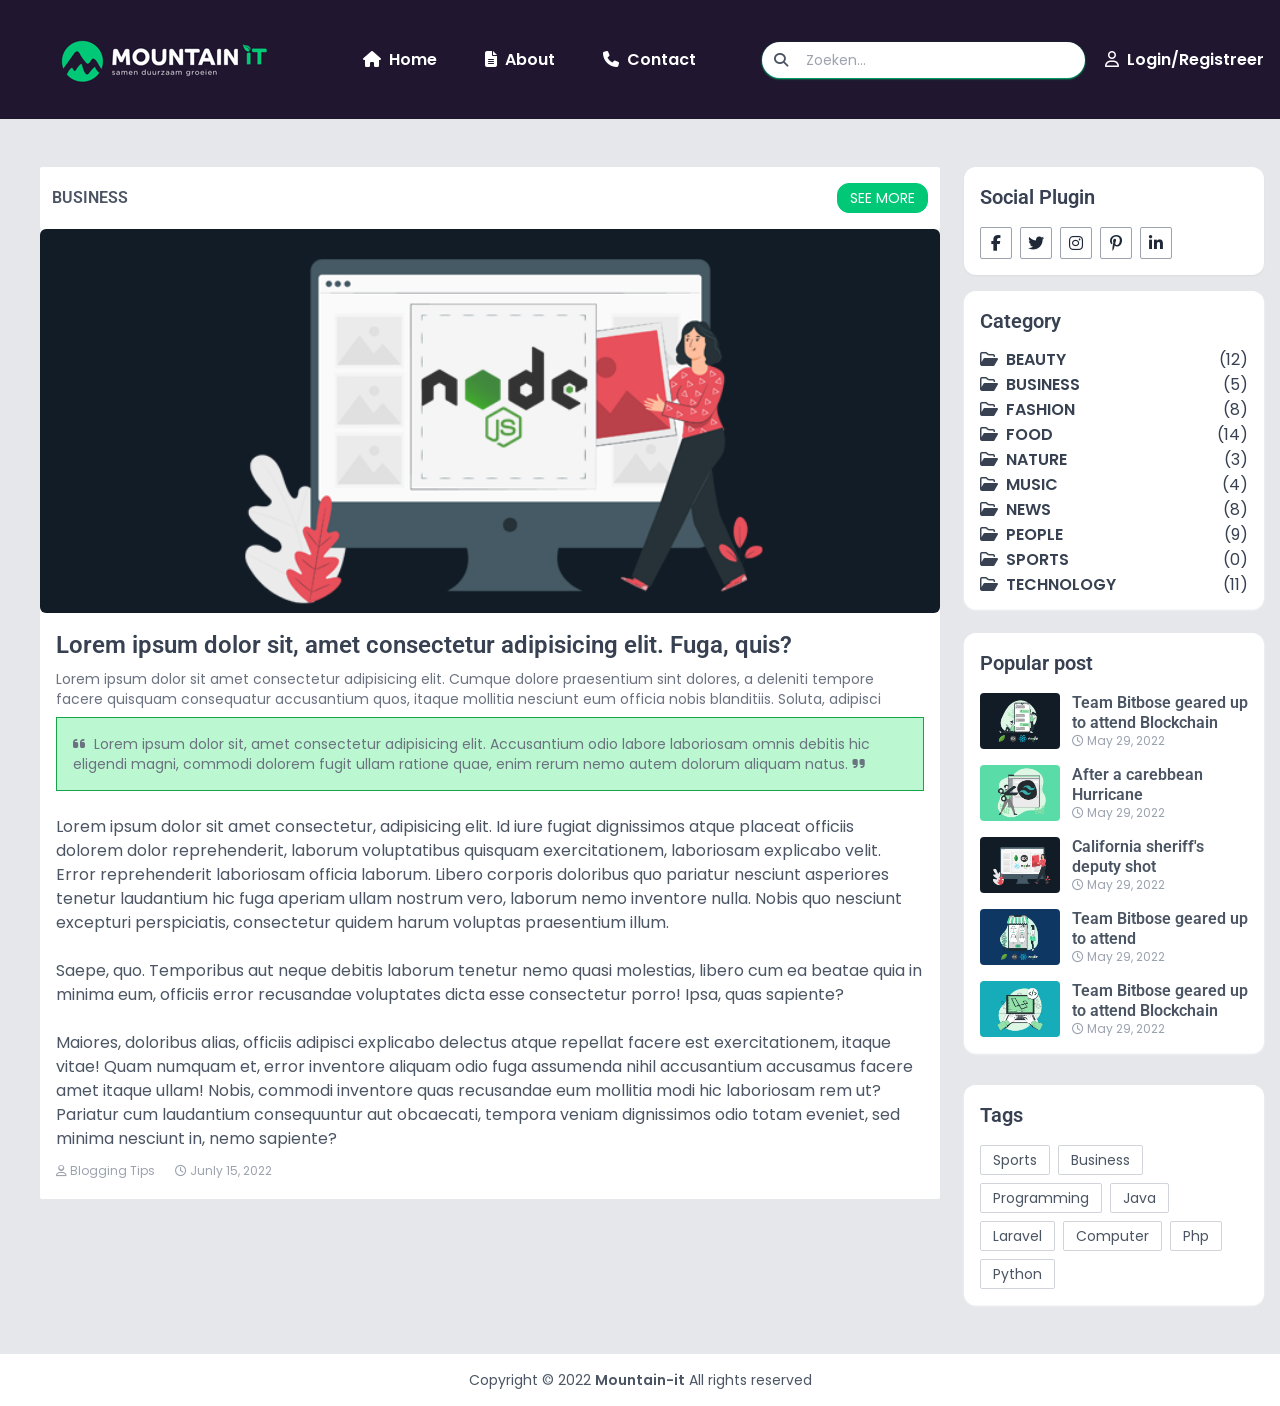
==== view.html @ 0723b2e2 "58.Design a Blog Details Page" ====
<!DOCTYPE html>
<html lang="en">
<head>
    <meta charset="UTF-8">
    <meta http-equiv="X-UA-Compatible" content="IE=edge">
    <meta name="viewport" content="width=device-width, initial-scale=1.0">
    <title>Tailwind Project </title>
    <link rel="stylesheet" href="./output/tailwind.css" />

    <link rel="stylesheet" href="https://cdnjs.cloudflare.com/ajax/libs/font-awesome/6.2.0/css/all.min.css" integrity="sha512-xh6O/CkQoPOWDdYTDqeRdPCVd1SpvCA9XXcUnZS2FmJNp1coAFzvtCN9BmamE+4aHK8yyUHUSCcJHgXloTyT2A==" crossorigin="anonymous" referrerpolicy="no-referrer" />

    <link rel="preconnect" href="https://fonts.googleapis.com">
    <link rel="preconnect" href="https://fonts.gstatic.com" crossorigin>
    <link href="https://fonts.googleapis.com/css2?family=Poppins:wght@400;600;700;900&family=Roboto:wght@400;700;900&display=swap" rel="stylesheet">

</head>
<body class="font-poppins text-gray-600 ">

    <!--start-----------Header nav bar ----------------- -->
    <nav class="bg-mountainBlack shadow-2xl shadow-slate-300">
        <div class="container mx-auto px-4 py-1 flex items-center">
            <a href="#">
                <img src="/images/dark-logo.png" alt="light-logo">
            </a>
            
            <div class="ml-12 flex">
                <a href="#" class="flex items-center font-semibold text-white text-md  hover:text-mountainGreen transition">
                    <span class="mr-2">
                        <i class="fas fa-home"></i>
                    </span>
                    Home
                </a>
            </div>

            <div class="ml-12 flex">
                <a href="#" class="flex items-center font-semibold text-white text-md  hover:text-mountainGreen transition">
                    <span class="mr-2">
                        <i class="fas fa-file-alt "></i>
                    </span>
                    About
                </a>
            </div>

            <div class="ml-12 mr-12 flex">
                <a href="#" class="flex items-center font-semibold text-white text-md  hover:text-mountainGreen transition">
                    <span class="mr-2">
                        <i class="fas fa-phone"></i>
                    </span>
                    Contact
                </a>
            </div>
        

            <div class="relative ml-auto ">
                <span class="absolute left-3 top-2 text-sm text-gray-600 ">
                    <i class="fas fa-search"></i>
                </span>
                <input type="text" placeholder="Zoeken..." class="block w-full rounded-3xl pl-11 pr-2 py-2 focus:outline-none bg-gray-20 text-sm text-gray-600 shadow-sm  shadow-mountainGreen"/>
            </div>


            <div class="ml-5">

                <a href="#" class="flex item-center font-semibold text-md text-white hover:text-mountainGreen transition ">

                    <span class="mr-2 ">
                        <i class="far fa-user">

                        </i>
                    </span>
                    Login/Registreer
                </a>
            </div>


        </div>
    </nav>
    <!--end-----------Header nav bar ----------------- -->

<div class="py-12 bg-gray-200">
    <div class="container mx-auto px-4 flex ">
        

        <div class="xl:w-9/12 lg:w-9/12 w-full xl:ml-6 lg:mr-6">

            <div class="flex bg-white px-3 py-4 justify-between items-center rounded-sm">
                <h5 class=" text-base uppercase font-semibold font-roboto">Business</h5>

                <a href="#" class="text-white py-1 px-3 rounded-xl uppercase text-sm bg-mountainGreen border border-mountainGreen hover:text-mountainGreen hover:bg-transparent transition">
                    See more 
                </a>
            </div>

              <!-- -------------------start main blog post----------------- -->
        <div class="rounded-sm overflow-hidden bg-white shadwo-sm">
            <a href="#" class="block rounded-md overflow-hidden ">
                <img src="./images/pic7.png" class="w-full h-96 object-cover transform hover:scale-110 transition duration-500">
            </a>


            <div class="p-4 pb-5 ">
                <a href="#">
                    <h2 class="block text-2xl font-semibold text-gray-700 hover:text-mountainGreen transition font-roboto">
                        Lorem ipsum dolor sit, amet consectetur adipisicing elit. Fuga, quis?
                    </h2>
                </a>

                <p class="text-gray-500 text-sm mt-2">
                    Lorem ipsum dolor sit amet consectetur adipisicing elit. Cumque dolore praesentium sint dolores, a deleniti tempore facere quisquam consequatur accusantium quos, itaque mollitia nesciunt eum officia nobis blanditiis. Soluta, adipisci 
                    <br>
                    <p class="text-gray-500 text-sm bg-green-200 border border-green-600 mt-2 p-4">
                        <span class="mr-1">
                            <i class="fas fa-quote-left"></i>
                        </span>
                        Lorem ipsum dolor sit, amet consectetur adipisicing elit. Accusantium odio labore laboriosam omnis debitis hic eligendi magni, commodi dolorem fugit ullam ratione quae, enim rerum nemo autem dolorum aliquam natus.
                        <span class="mr-1">
                            <i class="fas fa-quote-right"></i>
                        </span>
                    </p>

                    <br>
                    Lorem ipsum dolor sit amet consectetur, adipisicing elit. Id iure fugiat dignissimos atque placeat officiis dolorem dolor reprehenderit, laborum voluptatibus quisquam exercitationem, laboriosam explicabo velit. Error reprehenderit laboriosam officia laborum.
                    Libero corporis doloribus quo pariatur nesciunt asperiores tenetur laudantium hic fuga aperiam ullam nostrum vero, laborum nemo inventore nulla. Nobis quo nesciunt excepturi perspiciatis, consectetur quidem harum voluptas praesentium illum.
                    <br><br>
                    Saepe, quo. Temporibus aut neque debitis laborum tenetur nemo quasi molestias, libero cum ea beatae quia in minima eum, officiis error recusandae voluptates dicta esse consectetur porro! Ipsa, quas sapiente?
                    <br><br>

                    Maiores, doloribus alias, officiis adipisci explicabo delectus atque repellat facere est exercitationem, itaque vitae! Quam numquam et, error inventore aliquam odio fuga assumenda nihil accusantium accusamus facere amet itaque ullam!
                    Nobis, commodi inventore quas recusandae eum mollitia modi hic laboriosam rem ut? Pariatur cum laudantium consequuntur aut obcaecati, tempora veniam dignissimos odio totam eveniet, sed minima nesciunt in, nemo sapiente?
                </p>

                <div class="mt-3 flex space-x-4">

                    <div class="flex text-gray-400 text-sm items-center">
                        <span class="mr-1 text-xs">
                            <i class="far fa-user"></i>
                            Blogging Tips
                        </span>

                    </div>


                    <div class="flex text-gray-400 text-sm items-center">
                        <span class="mr-1 text-xs">
                            <i class="far fa-clock"></i>
                            Junly 15, 2022
                        </span>

                    </div>
                </div>

            </div>

        </div>
        <!-- -------------------end main blog post----------------- -->
<!-- -------------------start all post----------------- -->

<!-- -------------------end all post----------------- -->
        </div>

        
        <div class="lg:w-3/12 w-full mt-8 lg:mt-0">
                <!--start social Plugin ----------------- -->

            <div class="w-full bg-white shadow-sm rounded-xl p-4">
                <h3 class="text-xl font-semibold text-gray-700 font-roboto">
                    Social Plugin
                </h3>
                <div class="flex gap-2 mt-4">
                    <a href="#" class=" w-8 h-8 rounded-sm flex items-center justify-center border border-gray-400 text-base text-gray-800">

                        <i class="fab fa-facebook-f">

                        </i>
                    </a>
                    <a href="#" class=" w-8 h-8 rounded-sm flex items-center justify-center border border-gray-400 text-base text-gray-800">

                        <i class="fab fa-twitter">

                        </i>
                    </a>
                    <a href="#" class=" w-8 h-8 rounded-sm flex items-center justify-center border border-gray-400 text-base text-gray-800">

                        <i class="fab fa-instagram">

                        </i>
                    </a>
                    <a href="#" class=" w-8 h-8 rounded-sm flex items-center justify-center border border-gray-400 text-base text-gray-800">

                        <i class="fab fa-pinterest-p">

                        </i>
                    </a>
                    <a href="#" class=" w-8 h-8 rounded-sm flex items-center justify-center border border-gray-400 text-base text-gray-800">

                        <i class="fab fa-linkedin-in">

                        </i>
                    </a>

                </div>

            </div>
    <!-------------end social Plugin ----------------- -->
    


    <div class="bg-white shadow-sm shadow-white rounded-xl p-4 mt-4 ">
        <h3 class="text-xl font-semibold text-gray-700 font-roboto">
            Category
        </h3>

        <!-- Start category sidebar -->
        <div class="text-gray-700 space-y-2 mt-4">
            <a href="#" class="flex items-center font-semibold leading-4 hover:text-mountainGreen transition uppercase ">
                <span class="mr-2">
                    <i class="far fa-folder-open"></i>
                </span>
                <span>Beauty</span>
                <span class="font-normal ml-auto">(12)</span>
            </a>

            <a href="#" class="flex items-center font-semibold leading-4 hover:text-mountainGreen transition uppercase ">
                <span class="mr-2">
                    <i class="far fa-folder-open"></i>
                </span>
                <span>Business</span>
                <span class="font-normal ml-auto">(5)</span>
            </a>

            <a href="#" class="flex items-center font-semibold leading-4 hover:text-mountainGreen transition uppercase ">
                <span class="mr-2">
                    <i class="far fa-folder-open"></i>
                </span>
                <span>Fashion</span>
                <span class="font-normal ml-auto">(8)</span>
            </a>

            <a href="#" class="flex items-center font-semibold leading-4 hover:text-mountainGreen transition uppercase ">
                <span class="mr-2">
                    <i class="far fa-folder-open"></i>
                </span>
                <span>Food</span>
                <span class="font-normal ml-auto">(14)</span>
            </a>

            <a href="#" class="flex items-center font-semibold leading-4 hover:text-mountainGreen transition uppercase ">
                <span class="mr-2">
                    <i class="far fa-folder-open"></i>
                </span>
                <span>Nature</span>
                <span class="font-normal ml-auto">(3)</span>
            </a>

            <a href="#" class="flex items-center font-semibold leading-4 hover:text-mountainGreen transition uppercase ">
                <span class="mr-2">
                    <i class="far fa-folder-open"></i>
                </span>
                <span>Music</span>
                <span class="font-normal ml-auto">(4)</span>
            </a>

            <a href="#" class="flex items-center font-semibold leading-4 hover:text-mountainGreen transition uppercase ">
                <span class="mr-2">
                    <i class="far fa-folder-open"></i>
                </span>
                <span>News</span>
                <span class="font-normal ml-auto">(8)</span>
            </a>

            <a href="#" class="flex items-center font-semibold leading-4 hover:text-mountainGreen transition uppercase ">
                <span class="mr-2">
                    <i class="far fa-folder-open"></i>
                </span>
                <span>People</span>
                <span class="font-normal ml-auto">(9)</span>
            </a>

            <a href="#" class="flex items-center font-semibold leading-4 hover:text-mountainGreen transition uppercase ">
                <span class="mr-2">
                    <i class="far fa-folder-open"></i>
                </span>
                <span>Sports</span>
                <span class="font-normal ml-auto">(0)</span>
            </a>
            
            <a href="#" class="flex items-center font-semibold leading-4 hover:text-mountainGreen transition uppercase ">
                <span class="mr-2">
                    <i class="far fa-folder-open"></i>
                </span>
                <span>Technology</span>
                <span class="font-normal ml-auto">(11)</span>
            </a>

        </div>
       <!-- End category sidebar -->

    </div>


     <!-------------start popular post ----------------- -->

<div class="bg-white shadow-sm shadow-white rounded-xl p-4 mt-6 ">
        <h3 class="text-xl font-semibold text-gray-700 font-roboto">
            Popular post
        </h3>

        <div class="mt-4">
            <a href="#" class="flex group mt-4 ">
                <div class="flex-shrink-0">
                    <img src="./images/pic1.png" class="h-14 w-20 rounded object-cover hover:brightness-200">
                </div>
                <div class="flex-grow pl-3 ">
                    <h5 class="text-md leading-5 block font-roboto font-semibold transition group-hover:text-mountainGreen">
                        Team Bitbose geared up to attend Blockchain
                    </h5>
                    <div class="flex text-gray-400 text-sm items-center">

                        <span class="mr-1 text-xs">
                            <i class="far fa-clock"></i>
                            May 29, 2022

                        </span>
                    </div>

                </div>
            </a>

            <a href="#" class="flex group mt-4 ">
                <div class="flex-shrink-0">
                    <img src="./images/pic2.png" class="h-14 w-20 rounded object-cover hover:brightness-200">
                </div>
                <div class="flex-grow pl-3 ">
                    <h5 class="text-md leading-5 block font-roboto font-semibold transition group-hover:text-mountainGreen">
                        After a carebbean Hurricane
                    </h5>
                    <div class="flex text-gray-400 text-sm items-center">

                        <span class="mr-1 text-xs">
                            <i class="far fa-clock"></i>
                            May 29, 2022

                        </span>
                    </div>

                </div>
            </a>

            <a href="#" class="flex group mt-4 ">
                <div class="flex-shrink-0">
                    <img src="./images/pic3.png" class="h-14 w-20 rounded object-cover hover:brightness-200">
                </div>
                <div class="flex-grow pl-3 ">
                    <h5 class="text-md leading-5 block font-roboto font-semibold transition group-hover:text-mountainGreen">
                        California sheriff's deputy shot
                    </h5>
                    <div class="flex text-gray-400 text-sm items-center">

                        <span class="mr-1 text-xs">
                            <i class="far fa-clock"></i>
                            May 29, 2022

                        </span>
                    </div>

                </div>
            </a>

            <a href="#" class="flex group mt-4 ">
                <div class="flex-shrink-0">
                    <img src="./images/pic4.png" class="h-14 w-20 rounded object-cover hover:brightness-200">
                </div>
                <div class="flex-grow pl-3 ">
                    <h5 class="text-md leading-5 block font-roboto font-semibold transition group-hover:text-mountainGreen">
                        Team Bitbose geared up to attend
                    </h5>
                    <div class="flex text-gray-400 text-sm items-center">

                        <span class="mr-1 text-xs">
                            <i class="far fa-clock"></i>
                            May 29, 2022

                        </span>
                    </div>

                </div>
            </a>

            <a href="#" class="flex group mt-4 ">
                <div class="flex-shrink-0">
                    <img src="./images/pic5.png" class="h-14 w-20 rounded object-cover hover:brightness-200">
                </div>
                <div class="flex-grow pl-3 ">
                    <h5 class="text-md leading-5 block font-roboto font-semibold transition group-hover:text-mountainGreen">
                        Team Bitbose geared up to attend Blockchain
                    </h5>
                    <div class="flex text-gray-400 text-sm items-center">

                        <span class="mr-1 text-xs">
                            <i class="far fa-clock"></i>
                            May 29, 2022

                        </span>
                    </div>

                </div>
            </a>
        </div>



    </div>

      <!-----------end popular post ----------------- -->

      <!-----------start Tags ----------------- -->

      <div class="w-full bg-white shadow-sm rounded-xl p4 mt-8">
        <div class="bg-white shadow-sm shadow-white rounded-xl p-4 mt-6 ">
            <h3 class="text-xl font-semibold text-gray-700 font-roboto">
                Tags
            </h3>
    
            <div class="flex item-center flex-wrap gap-2 mt-4">
                <a href="#" class="px-3 py-1 text-sm border border-gray-300 rounded-sm transition hover:bg-mountainGreen hover:text-white  ">
                    Sports
                </a>
                <a href="#" class="px-3 py-1 text-sm border border-gray-300 rounded-sm transition hover:bg-mountainGreen hover:text-white  ">
                    Business
                </a>
                <a href="#" class="px-3 py-1 text-sm border border-gray-300 rounded-sm transition hover:bg-mountainGreen hover:text-white  ">
                    Programming
                </a>
                <a href="#" class="px-3 py-1 text-sm border border-gray-300 rounded-sm transition hover:bg-mountainGreen hover:text-white  ">
                    Java
                </a>
                <a href="#" class="px-3 py-1 text-sm border border-gray-300 rounded-sm transition hover:bg-mountainGreen hover:text-white  ">
                    Laravel
                </a>
                <a href="#" class="px-3 py-1 text-sm border border-gray-300 rounded-sm transition hover:bg-mountainGreen hover:text-white  ">
                    Computer
                </a>
                <a href="#" class="px-3 py-1 text-sm border border-gray-300 rounded-sm transition hover:bg-mountainGreen hover:text-white  ">
                    Php
                </a>
                <a href="#" class="px-3 py-1 text-sm border border-gray-300 rounded-sm transition hover:bg-mountainGreen hover:text-white  ">
                    Python
                </a>

            </div>
            
    
    
    
        </div>
      </div>
      <!-----------end Tags----------------- -->

        </div>
    </div>
</div>


<footer class="border-t py-4">
    <p class="text-sm text-center"> Copyright © 2022 
        <span class="font-semibold">Mountain-it</span>
       All rights reserved
    </p>

</footer>




</body>
</html>
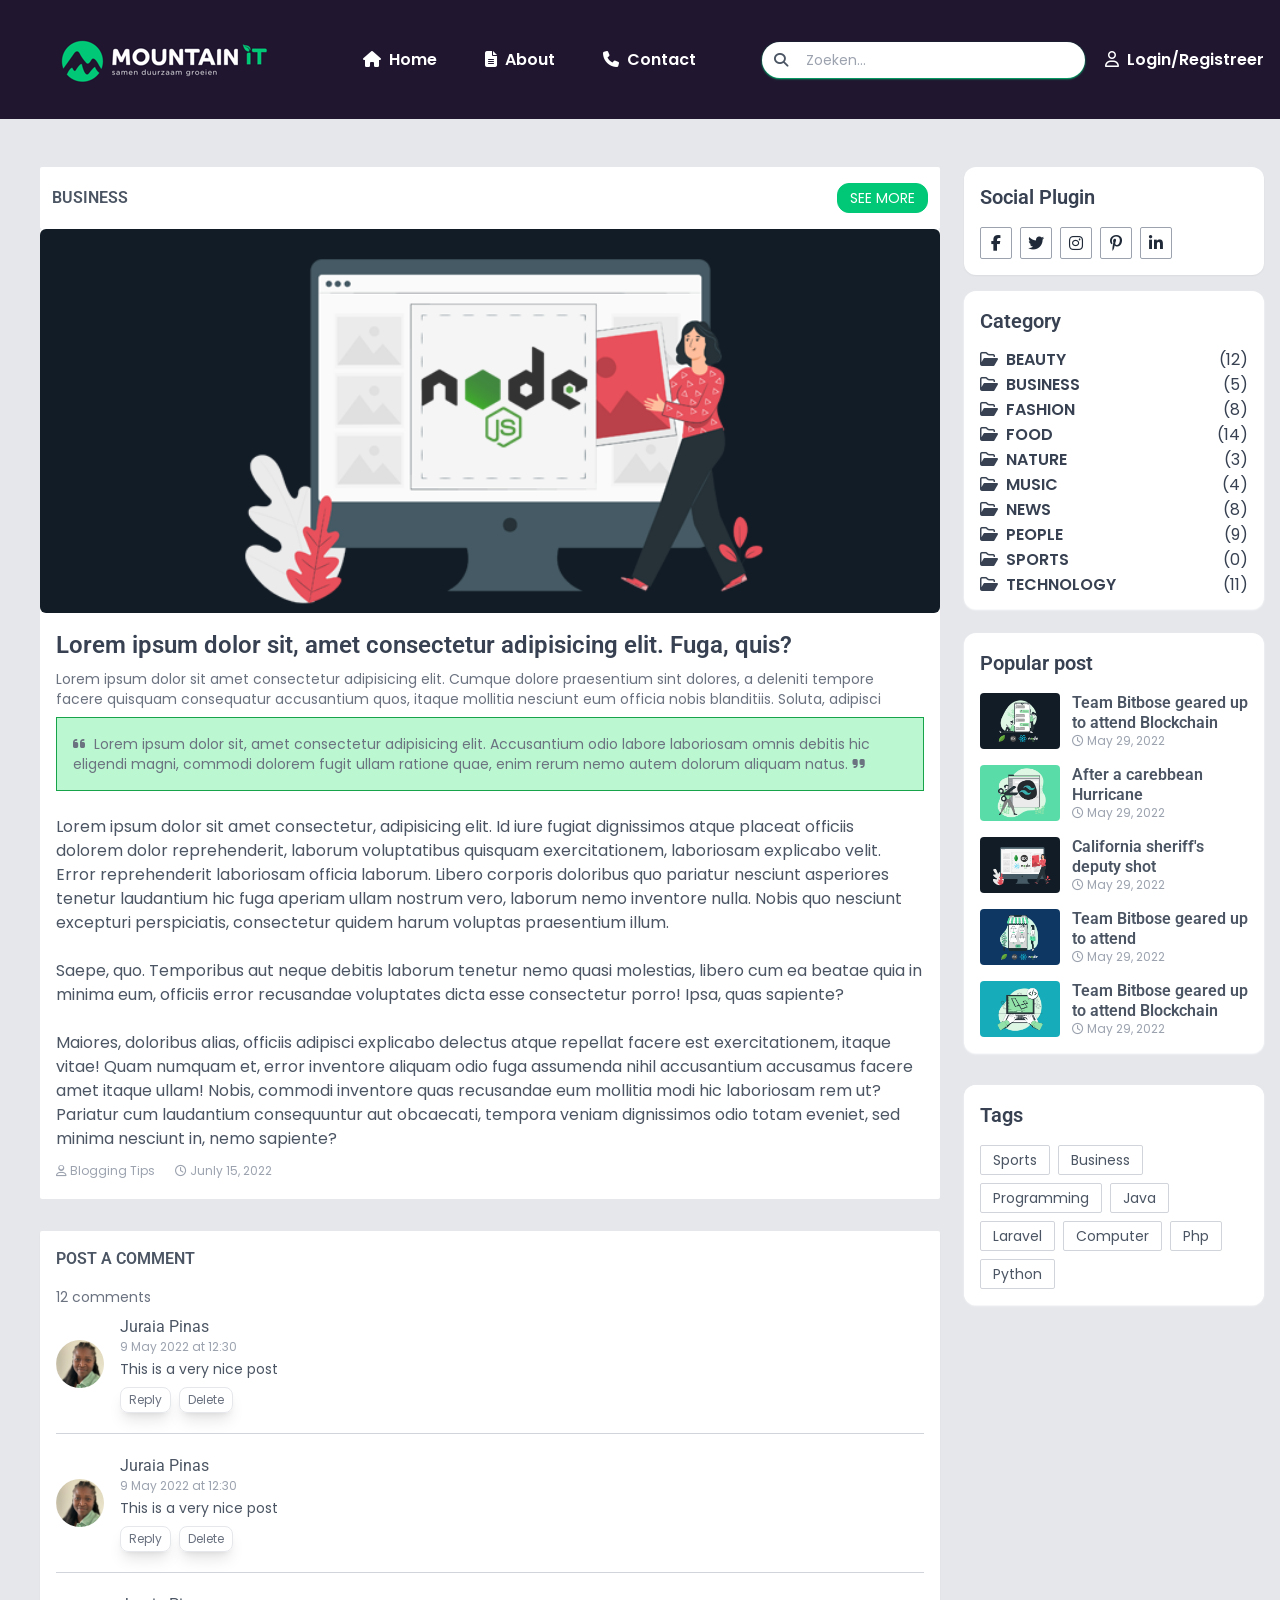
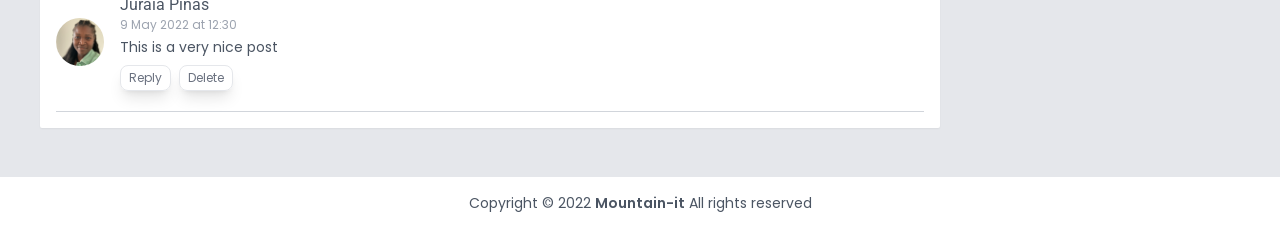
==== commit 72bfb95c: "59.Design a Blog Details Comment Part 1" ====
--- a/view.html
+++ b/view.html
@@ -20,7 +20,7 @@
     <nav class="bg-mountainBlack shadow-2xl shadow-slate-300">
         <div class="container mx-auto px-4 py-1 flex items-center">
             <a href="#">
-                <img src="/images/dark-logo.png" alt="light-logo">
+                <img src="./images/dark-logo.png" alt="dark-logo">
             </a>
             
             <div class="ml-12 flex">
@@ -153,9 +153,73 @@
 
         </div>
         <!-- -------------------end main blog post----------------- -->
-<!-- -------------------start all post----------------- -->
-
-<!-- -------------------end all post----------------- -->
+<!-- -------------------start comment----------------- -->
+
+
+
+<div class="p-4 bg-white rounded-sm shadow-sm mt-8">
+    <h4 class="text-base uppercase font-semibold font-roboto mb-4">Post A Comment</h4>
+    <p class="text-sm text-gray-500 mb-2">12 comments</p>
+
+    <div class="space-y-5 ">
+        <div class="flex items-center border-b pb-5 border-gray-300">
+            <div class="w-12 h-12 flex-shrink-0">
+                <img src="./images/foto_ju_kleur.png" alt="" class=" w-full rounded-full" />
+               
+
+            </div> 
+            <div class="flex-grow pl-4">
+                    <h4 class="text-base font-roboto"> Juraia Pinas</h4>
+                    <p class="text-xs text-gray-400"> 9 May 2022 at 12:30</p>
+                    <p class="text-sm font-600 mt-1"> This is a very nice post</p>
+                    <div class="flex gap-2 mt-2">
+                        <button class="text-gray-500 px-2 py-1 text-xs border border-gray-200 rounded-lg shadow-lg hover:bg-mountainGreen hover:text-white">Reply</button>
+                        <button class="text-gray-500 px-2 py-1 text-xs border border-gray-200 rounded-lg shadow-lg hover:bg-mountainGreen hover:text-white">Delete</button>
+                    </div>
+              </div>
+        </div>
+        <div class="flex items-center border-b pb-5 border-gray-300">
+            <div class="w-12 h-12 flex-shrink-0">
+                <img src="./images/foto_ju_kleur.png" alt="" class=" w-full rounded-full" />
+               
+
+            </div> 
+            <div class="flex-grow pl-4">
+                    <h4 class="text-base font-roboto"> Juraia Pinas</h4>
+                    <p class="text-xs text-gray-400"> 9 May 2022 at 12:30</p>
+                    <p class="text-sm font-600 mt-1"> This is a very nice post</p>
+                    <div class="flex gap-2 mt-2">
+                        <button class="text-gray-500 px-2 py-1 text-xs border border-gray-200 rounded-lg shadow-lg hover:bg-mountainGreen hover:text-white">Reply</button>
+                        <button class="text-gray-500 px-2 py-1 text-xs border border-gray-200 rounded-lg shadow-lg hover:bg-mountainGreen hover:text-white">Delete</button>
+                    </div>
+              </div>
+        </div>
+        <div class="flex items-center border-b pb-5 border-gray-300">
+            <div class="w-12 h-12 flex-shrink-0">
+                <img src="./images/foto_ju_kleur.png" alt="" class=" w-full rounded-full" />
+               
+
+            </div> 
+            <div class="flex-grow pl-4">
+                    <h4 class="text-base font-roboto"> Juraia Pinas</h4>
+                    <p class="text-xs text-gray-400"> 9 May 2022 at 12:30</p>
+                    <p class="text-sm font-600 mt-1"> This is a very nice post</p>
+                    <div class="flex gap-2 mt-2">
+                        <button class="text-gray-500 px-2 py-1 text-xs border border-gray-200 rounded-lg shadow-lg hover:bg-mountainGreen hover:text-white">Reply</button>
+                        <button class="text-gray-500 px-2 py-1 text-xs border border-gray-200 rounded-lg shadow-lg hover:bg-mountainGreen hover:text-white">Delete</button>
+                    </div>
+              </div>
+        </div>
+
+    </div>
+</div>
+
+
+
+
+
+
+<!-- -------------------end comment----------------- -->
         </div>
 
         
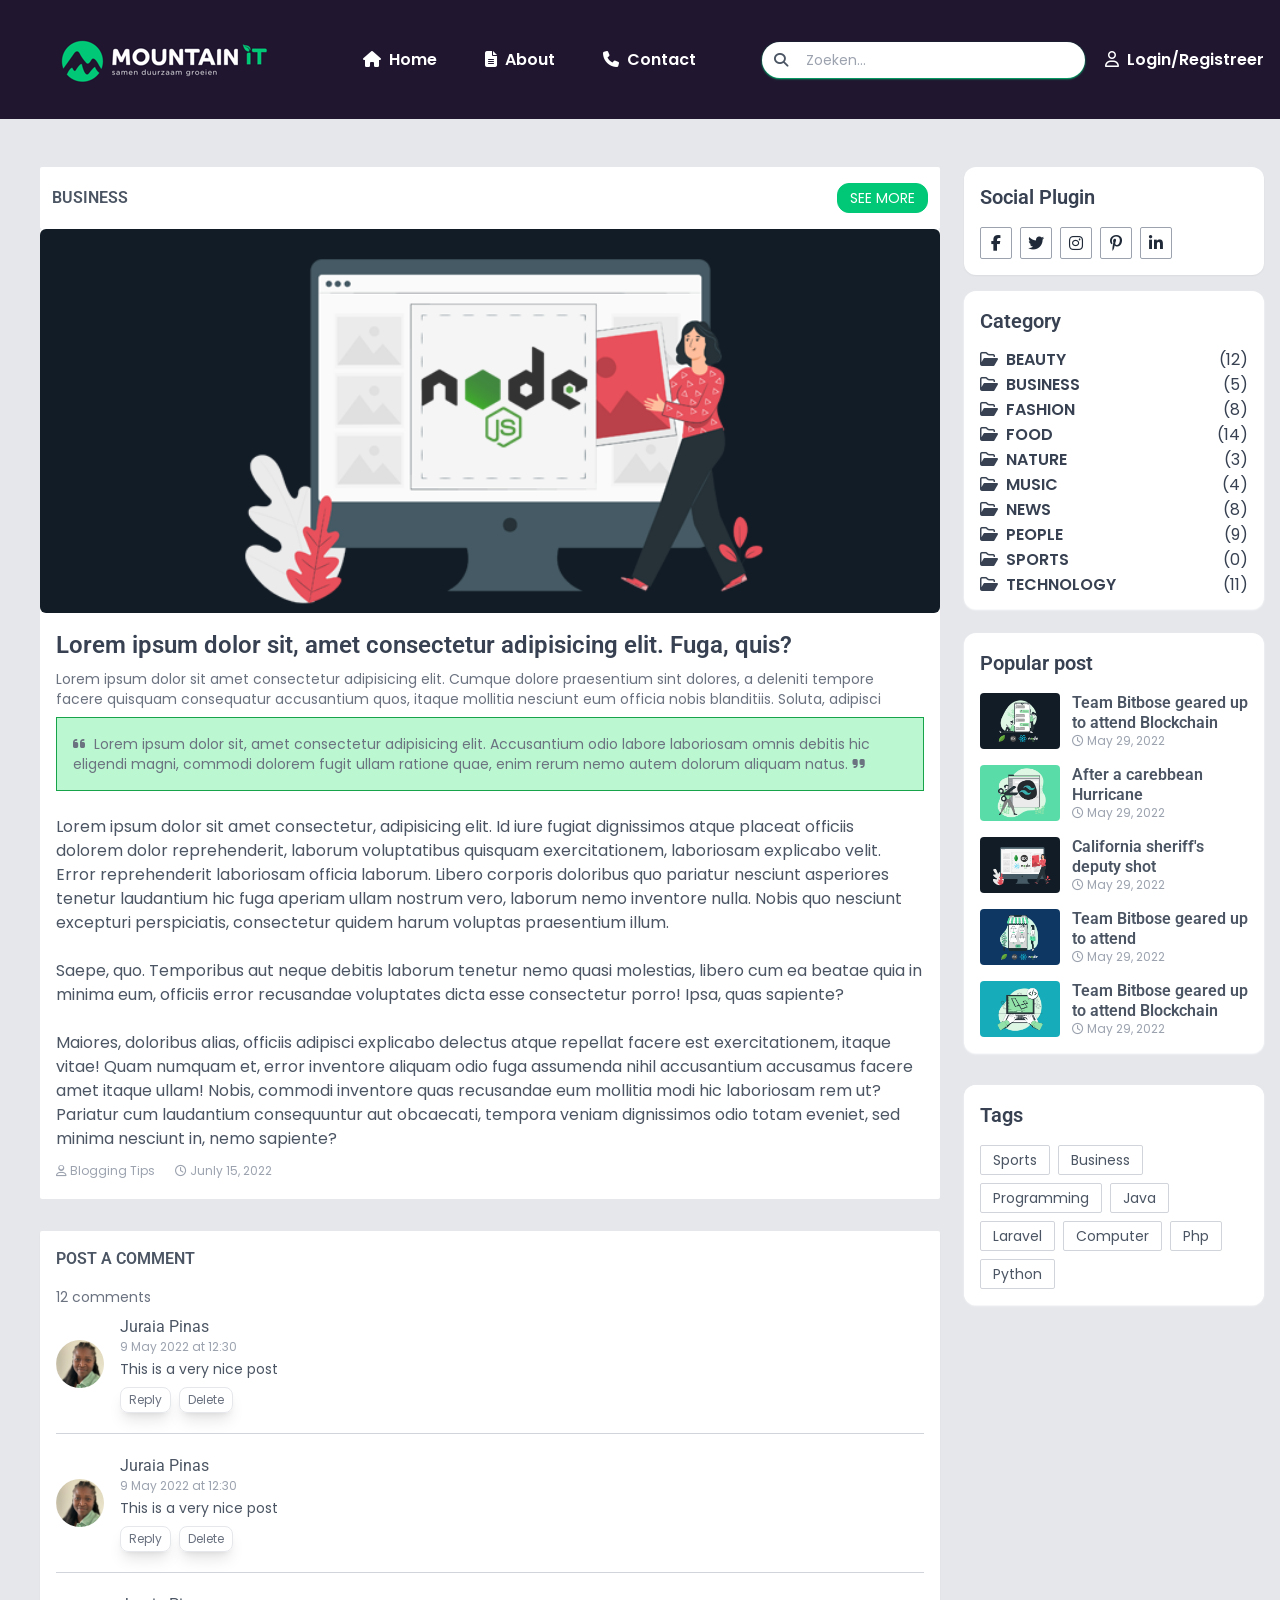
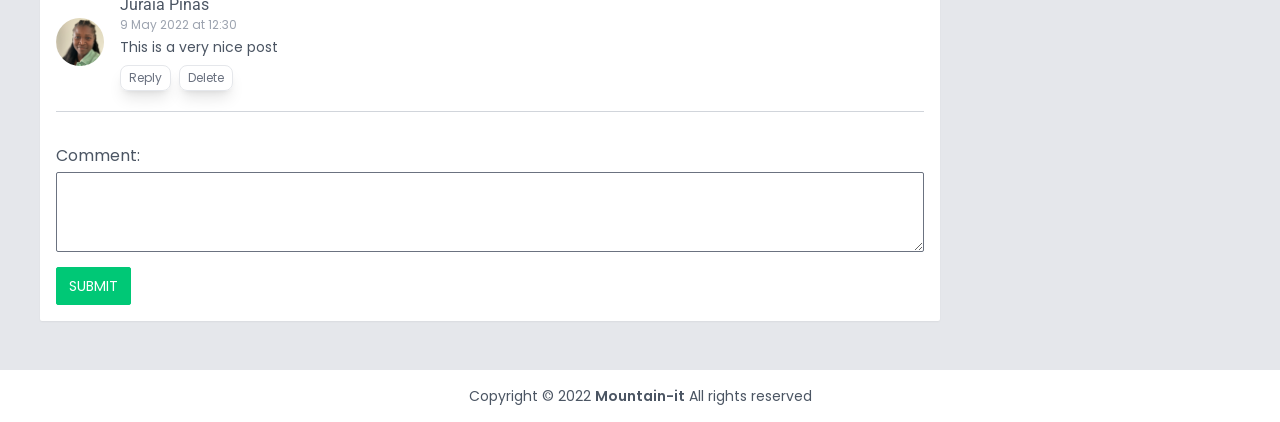
==== commit 6b8ab770: "60.Design a Blog Details Comment Part 2" ====
--- a/view.html
+++ b/view.html
@@ -166,7 +166,6 @@
             <div class="w-12 h-12 flex-shrink-0">
                 <img src="./images/foto_ju_kleur.png" alt="" class=" w-full rounded-full" />
                
-
             </div> 
             <div class="flex-grow pl-4">
                     <h4 class="text-base font-roboto"> Juraia Pinas</h4>
@@ -182,7 +181,6 @@
             <div class="w-12 h-12 flex-shrink-0">
                 <img src="./images/foto_ju_kleur.png" alt="" class=" w-full rounded-full" />
                
-
             </div> 
             <div class="flex-grow pl-4">
                     <h4 class="text-base font-roboto"> Juraia Pinas</h4>
@@ -197,8 +195,6 @@
         <div class="flex items-center border-b pb-5 border-gray-300">
             <div class="w-12 h-12 flex-shrink-0">
                 <img src="./images/foto_ju_kleur.png" alt="" class=" w-full rounded-full" />
-               
-
             </div> 
             <div class="flex-grow pl-4">
                     <h4 class="text-base font-roboto"> Juraia Pinas</h4>
@@ -208,10 +204,21 @@
                         <button class="text-gray-500 px-2 py-1 text-xs border border-gray-200 rounded-lg shadow-lg hover:bg-mountainGreen hover:text-white">Reply</button>
                         <button class="text-gray-500 px-2 py-1 text-xs border border-gray-200 rounded-lg shadow-lg hover:bg-mountainGreen hover:text-white">Delete</button>
                     </div>
-              </div>
+            </div>
         </div>
 
     </div>
+
+    <form action="#" class="mt-8">
+        <h5 class="text-base mb-1">Comment:</h5>
+        <textarea type="text" class="w-full border border-gray-500 py-3 px-5 text-sm rounded-sm h-20 focus:outline-none focus:border-gray-800">
+        </textarea>
+        <div class="mt-2">
+            <button type="submit" class="text-white py-2 px-3 rounded-sm uppercase text-sm bg-mountainGreen border border-mountainGreen hover:text-mountainGreen hover:bg-transparent transition">
+                    Submit
+            </button>
+        </div>
+    </form>
 </div>
 
 
